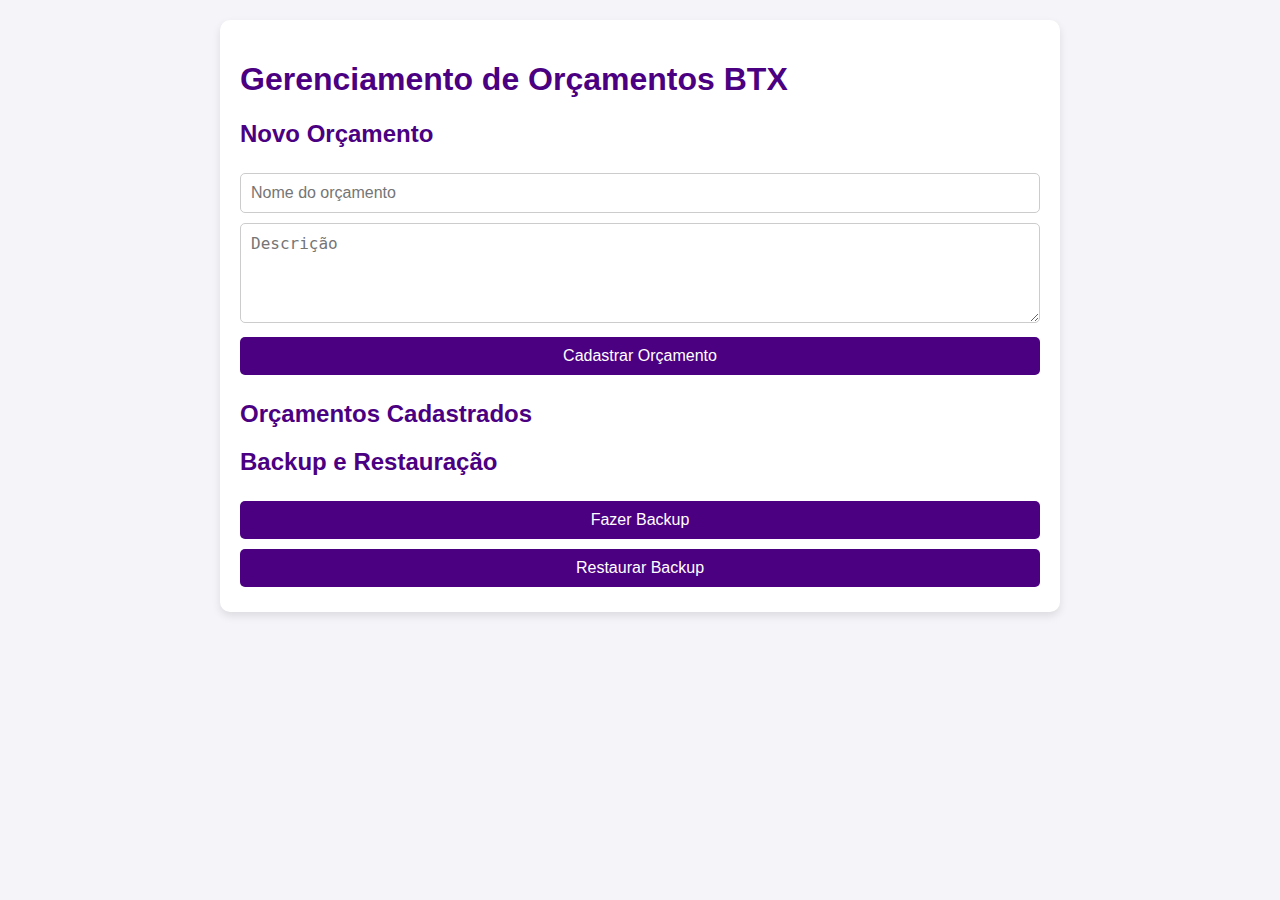
==== beatriz d.s/index.html @ 902e7316 "Add files via upload" ====
<!DOCTYPE html>
<html lang="pt-BR">
<head>
    <meta charset="UTF-8">
    <meta name="viewport" content="width=device-width, initial-scale=1.0">
    <title>Gerenciamento de Orçamentos</title>
    <link rel="stylesheet" href="styles.css">
</head>
<body>
    <div class="container">
        <h1>Gerenciamento de Orçamentos BTX</h1>
        
        <!-- Formulário para cadastrar novo orçamento -->
        <h2>Novo Orçamento</h2>
        <input type="text" id="nome-orcamento" placeholder="Nome do orçamento">
        <textarea id="descricao-orcamento" placeholder="Descrição"></textarea>
        <button onclick="cadastrarOrcamento()">Cadastrar Orçamento</button>

        <!-- Lista de orçamentos cadastrados -->
        <h2>Orçamentos Cadastrados</h2>
        <div id="lista-orcamentos"></div>

        <!-- Backup e Restauração -->
        <h2>Backup e Restauração</h2>
        <button onclick="fazerBackup()">Fazer Backup</button>
        <button onclick="restaurarBackup()">Restaurar Backup</button>
    </div>

    <script src="scripts.js"></script>
    <script>
        // Função para cadastrar um novo orçamento
        function cadastrarOrcamento() {
            const nome = document.getElementById('nome-orcamento').value.trim();
            const descricao = document.getElementById('descricao-orcamento').value.trim();

            if (!nome) {
                alert("Por favor, insira um nome para o orçamento.");
                return;
            }

            const novoOrcamento = {
                id: Date.now().toString(),
                nome,
                descricao,
                dataHora: new Date().toLocaleString(),
                itens: [],
                total: 0
            };

            const orcamentos = JSON.parse(localStorage.getItem('orcamentos')) || [];
            orcamentos.push(novoOrcamento);
            localStorage.setItem('orcamentos', JSON.stringify(orcamentos));

            alert("Orçamento cadastrado com sucesso!");
            carregarOrcamentos();
            document.getElementById('nome-orcamento').value = '';
            document.getElementById('descricao-orcamento').value = '';
        }

        // Função para carregar a lista de orçamentos
        function carregarOrcamentos() {
            const orcamentos = JSON.parse(localStorage.getItem('orcamentos')) || [];
            const lista = document.getElementById('lista-orcamentos');
            lista.innerHTML = '';

            orcamentos.forEach(orcamento => {
                const div = document.createElement('div');
                div.className = 'orcamento-item';
                div.innerHTML = `
                    <h3>${orcamento.nome}</h3>
                    <p>${orcamento.descricao}</p>
                    <p><strong>Data/Hora:</strong> ${orcamento.dataHora}</p>
                    <button onclick="abrirItens('${orcamento.id}')">Abrir Itens</button>
                    <button onclick="excluirOrcamento('${orcamento.id}')">Excluir</button>
                `;
                lista.appendChild(div);
            });
        }

        // Função para abrir a tela de itens
        function abrirItens(id) {
            window.location.href = `itens.html?id=${id}`;
        }

        // Função para excluir um orçamento
        function excluirOrcamento(id) {
            const confirmacao = confirm("Tem certeza que deseja excluir este orçamento?");
            if (!confirmacao) return;

            const orcamentos = JSON.parse(localStorage.getItem('orcamentos')) || [];
            const novosOrcamentos = orcamentos.filter(o => o.id !== id);
            localStorage.setItem('orcamentos', JSON.stringify(novosOrcamentos));
            alert("Orçamento excluído com sucesso!");
            carregarOrcamentos();
        }

        // Carregar orçamentos ao iniciar
        carregarOrcamentos();
    </script>
</body>
</html>
---- beatriz d.s/styles.css ----
/* Estilos gerais */
body {
    font-family: Arial, sans-serif;
    margin: 20px;
    background-color: #f4f4f9;
    color: #333;
}

.container {
    max-width: 800px;
    margin: 0 auto;
    padding: 20px;
    background-color: #fff;
    border-radius: 10px;
    box-shadow: 0 4px 8px rgba(0, 0, 0, 0.1);
}

h1, h2, h3 {
    color: #4B0082;
}

input, textarea, button, select {
    width: 100%;
    padding: 10px;
    margin: 5px 0;
    box-sizing: border-box;
    border: 1px solid #ccc;
    border-radius: 5px;
    font-size: 16px;
}

button {
    background-color: #4B0082;
    color: white;
    border: none;
    cursor: pointer;
    transition: background-color 0.3s;
}

button:hover {
    background-color: #3A006B;
}

textarea {
    resize: vertical;
    height: 100px;
}

/* Estilos para a lista de orçamentos */
#lista-orcamentos {
    margin-top: 20px;
}

.orcamento-item {
    padding: 15px;
    border: 1px solid #ddd;
    border-radius: 5px;
    margin-bottom: 10px;
    background-color: #f9f9f9;
}

.orcamento-item h3 {
    margin: 0;
    font-size: 20px;
}

.orcamento-item p {
    margin: 5px 0;
    color: #555;
}

.orcamento-item button {
    margin-top: 10px;
    margin-right: 10px;
}

/* Estilos para a lista de itens */
#lista-itens {
    margin-top: 20px;
    width: 100%;
    border-collapse: collapse;
}

#lista-itens th, #lista-itens td {
    padding: 10px;
    border: 1px solid #ddd;
    text-align: left;
}

#lista-itens th {
    background-color: #4B0082;
    color: white;
}

#lista-itens tr:nth-child(even) {
    background-color: #f9f9f9;
}

#lista-itens tr:hover {
    background-color: #f1f1f1;
}

#lista-itens button {
    padding: 5px 10px;
    font-size: 14px;
    margin: 0 5px;
}

.total {
    font-weight: bold;
    margin-top: 20px;
    font-size: 18px;
    color: #4B0082;
}

/* Estilos do modal */
.modal {
    display: none;
    position: fixed;
    z-index: 1;
    left: 0;
    top: 0;
    width: 100%;
    height: 100%;
    overflow: auto;
    background-color: rgba(0, 0, 0, 0.5);
}

.modal-conteudo {
    background-color: #fff;
    margin: 15% auto;
    padding: 20px;
    border: 1px solid #888;
    border-radius: 10px;
    width: 80%;
    max-width: 500px;
}

.fechar-modal {
    color: #aaa;
    float: right;
    font-size: 28px;
    font-weight: bold;
    cursor: pointer;
}

.fechar-modal:hover {
    color: #000;
}

/* Responsividade */
@media (max-width: 600px) {
    .container {
        padding: 10px;
    }

    h1 {
        font-size: 24px;
    }

    h2 {
        font-size: 20px;
    }

    input, textarea, button, select {
        font-size: 14px;
    }
}
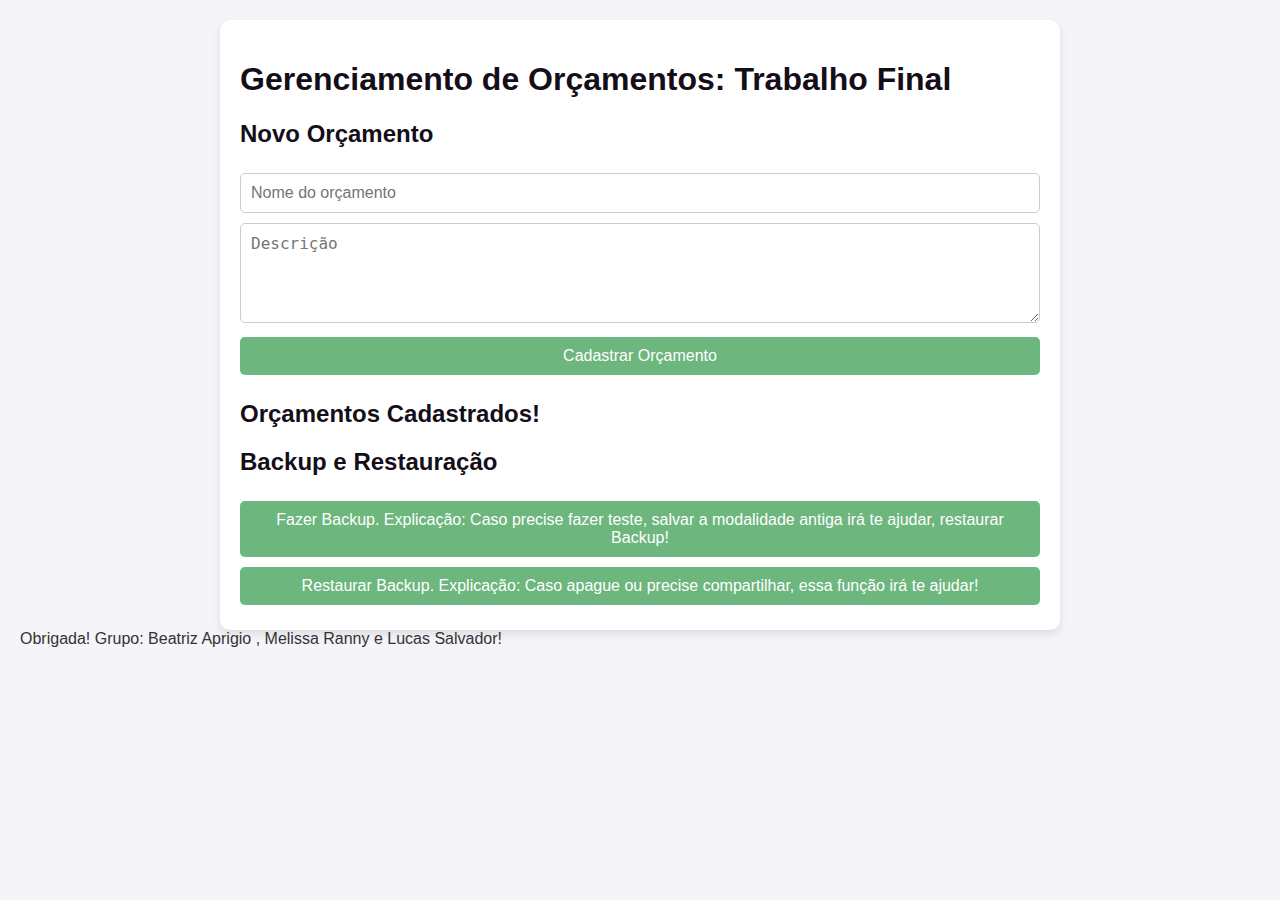
==== commit 1e1d16af: "Arquivo alterado" ====
--- a/beatriz d.s/index.html
+++ b/beatriz d.s/index.html
@@ -8,7 +8,7 @@
 </head>
 <body>
     <div class="container">
-        <h1>Gerenciamento de Orçamentos BTX</h1>
+        <h1>Gerenciamento de Orçamentos: Trabalho Final</h1>
         
         <!-- Formulário para cadastrar novo orçamento -->
         <h2>Novo Orçamento</h2>
@@ -17,13 +17,13 @@
         <button onclick="cadastrarOrcamento()">Cadastrar Orçamento</button>
 
         <!-- Lista de orçamentos cadastrados -->
-        <h2>Orçamentos Cadastrados</h2>
+        <h2>Orçamentos Cadastrados!</h2>
         <div id="lista-orcamentos"></div>
 
         <!-- Backup e Restauração -->
         <h2>Backup e Restauração</h2>
-        <button onclick="fazerBackup()">Fazer Backup</button>
-        <button onclick="restaurarBackup()">Restaurar Backup</button>
+        <button onclick="fazerBackup()">Fazer Backup. Explicação: Caso precise fazer teste, salvar a modalidade antiga irá te ajudar, restaurar Backup! </button>
+        <button onclick="restaurarBackup()">Restaurar Backup. Explicação: Caso apague ou precise compartilhar, essa função irá te ajudar! </button>
     </div>
 
     <script src="scripts.js"></script>
@@ -70,8 +70,8 @@
                     <h3>${orcamento.nome}</h3>
                     <p>${orcamento.descricao}</p>
                     <p><strong>Data/Hora:</strong> ${orcamento.dataHora}</p>
-                    <button onclick="abrirItens('${orcamento.id}')">Abrir Itens</button>
-                    <button onclick="excluirOrcamento('${orcamento.id}')">Excluir</button>
+                    <button onclick="abrirItens('${orcamento.id}')">Abrir Itens. Explicação: Abrir todos os itens cadastrados </button>
+                    <button onclick="excluirOrcamento('${orcamento.id}')">Excluir. Explicação: Excluir toda a pasta </button>
                 `;
                 lista.appendChild(div);
             });
@@ -84,7 +84,7 @@
 
         // Função para excluir um orçamento
         function excluirOrcamento(id) {
-            const confirmacao = confirm("Tem certeza que deseja excluir este orçamento?");
+            const confirmacao = confirm("Tem certeza que deseja excluir este orçamento? Dica: Fez Backup antes de pagar?");
             if (!confirmacao) return;
 
             const orcamentos = JSON.parse(localStorage.getItem('orcamentos')) || [];
@@ -97,5 +97,8 @@
         // Carregar orçamentos ao iniciar
         carregarOrcamentos();
     </script>
+
+Obrigada! Grupo: Beatriz Aprigio , Melissa Ranny e Lucas Salvador! 
+
 </body>
 </html>--- a/beatriz d.s/styles.css
+++ b/beatriz d.s/styles.css
@@ -16,7 +16,7 @@
 }
 
 h1, h2, h3 {
-    color: #4B0082;
+    color: #140e18;
 }
 
 input, textarea, button, select {
@@ -30,7 +30,7 @@
 }
 
 button {
-    background-color: #4B0082;
+    background-color: #6db67d;
     color: white;
     border: none;
     cursor: pointer;
@@ -38,7 +38,7 @@
 }
 
 button:hover {
-    background-color: #3A006B;
+    background-color: #6db67d;
 }
 
 textarea {
@@ -110,7 +110,7 @@
     font-weight: bold;
     margin-top: 20px;
     font-size: 18px;
-    color: #4B0082;
+    color: #070707;
 }
 
 /* Estilos do modal */
